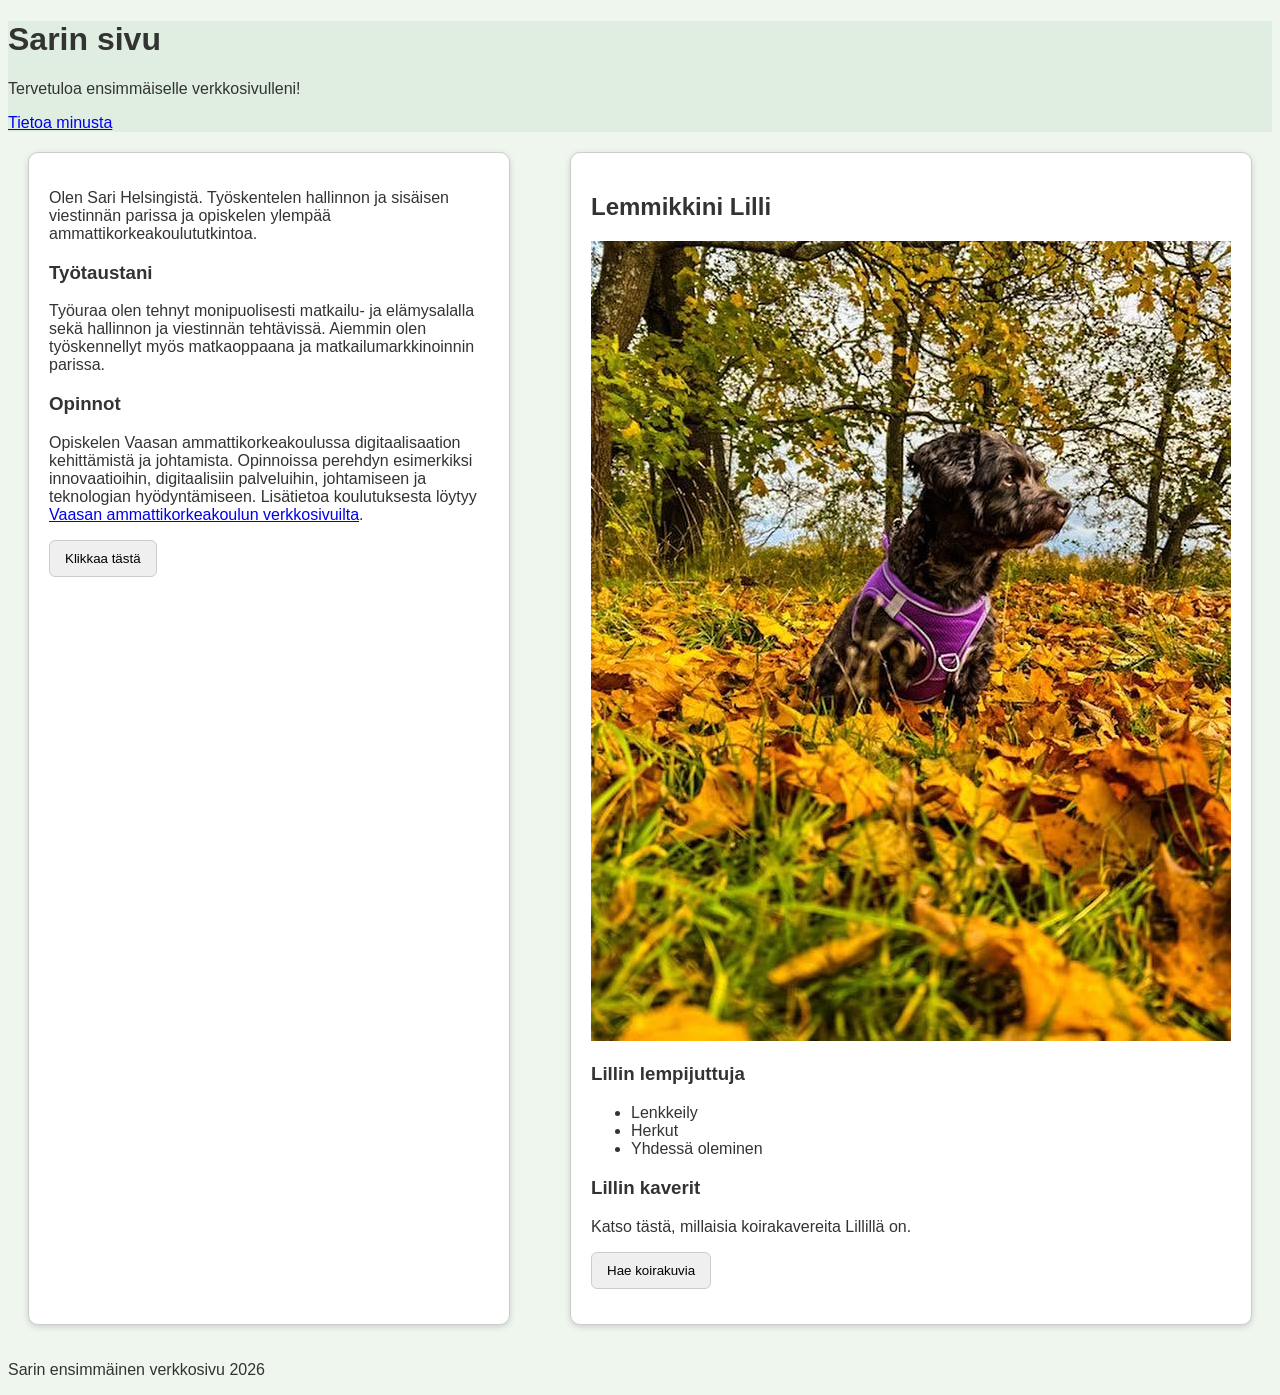
==== index.html @ 84284486 "Lisätty verkkosivun tiedostot" ====
<!DOCTYPE html>
<html lang="fi">

<head>
    <meta charset="UTF-8">
    <meta name="viewport" content="width=device-width, initial-scale=1.0">
    <title>Sarin sivu</title>

    <link rel="stylesheet" href="style.css">
</head>

<body>

    <header>
        <h1>Sarin sivu</h1>
        <p>Tervetuloa ensimmäiselle verkkosivulleni!</p>
        <nav>
        <a href="about.html">Tietoa minusta</a>
    </nav>
    </header>

    <main>
        <section>
            <p>
        Olen Sari Helsingistä. Työskentelen hallinnon ja sisäisen viestinnän
        parissa ja opiskelen ylempää ammattikorkeakoulututkintoa.
    </p>

    <h3>Työtaustani</h3>

    <p>
        Työuraa olen tehnyt monipuolisesti matkailu- ja elämysalalla sekä
        hallinnon ja viestinnän tehtävissä. Aiemmin olen työskennellyt myös
        matkaoppaana ja matkailumarkkinoinnin parissa.
    </p>

    <h3>Opinnot</h3>

    <p>
        Opiskelen Vaasan ammattikorkeakoulussa digitaalisaation kehittämistä
    ja johtamista. Opinnoissa perehdyn esimerkiksi innovaatioihin,
    digitaalisiin palveluihin, johtamiseen ja teknologian hyödyntämiseen.
    Lisätietoa koulutuksesta löytyy
                <a href="https://www.vamk.fi" target="_blank">Vaasan ammattikorkeakoulun verkkosivuilta</a>.
            </p>

            <button onclick="naytaViesti()">Klikkaa tästä</button>
        </section>

        <section>
            <h2>Lemmikkini Lilli</h2>

            <img src="Lilli.jpg" alt="Ruskea havannankoira Lilli">
                 

            <h3>Lillin lempijuttuja</h3>

            <ul>
                <li>Lenkkeily</li>
                <li>Herkut</li>
                <li>Yhdessä oleminen</li>
            </ul>

            <h3>Lillin kaverit</h3>

            <p>Katso tästä, millaisia koirakavereita Lillillä on.</p>
<button onclick="haeKoira()">Hae koirakuvia</button>

<div id="koiratulos"></div>
        </section>
    </main>

    <footer>
        <p>Sarin ensimmäinen verkkosivu 2026</p>
    </footer>

    <script src="script.js"></script

</body>

</html>
---- style.css ----
body {
    font-family: Arial, sans-serif;
    font-size: 16px;
    color: #333333;
    background-color: #eef6ee;
}

header {
    background-color: #dfeee0;
    color: #333333;
}
section {
    background-color: #ffffff;
    padding: 20px;
    margin: 20px;
    border: 1px solid #cccccc;
}
main {
    display: flex;
    gap: 20px;
    align-items: stretch;
}

section {
    flex: 1;
}
@media (max-width: 600px) {
    main {
        flex-direction: column;
    }

    section {
        margin: 10px;
        padding: 15px;
    }

    img {
        max-width: 100%;
        height: auto;
    }
}section {
    border-radius: 10px;
    box-shadow: 0 2px 6px rgba(0, 0, 0, 0.15);
}

nav a:hover {
    background-color: #dfeee0;
}
#koiratulos {
    margin-top: 15px;
}

#koiratulos img {
    max-width: 300px;
    border-radius: 10px;
}

button {
    padding: 10px 15px;
    border: 1px solid #cccccc;
    border-radius: 6px;
    cursor: pointer;
}
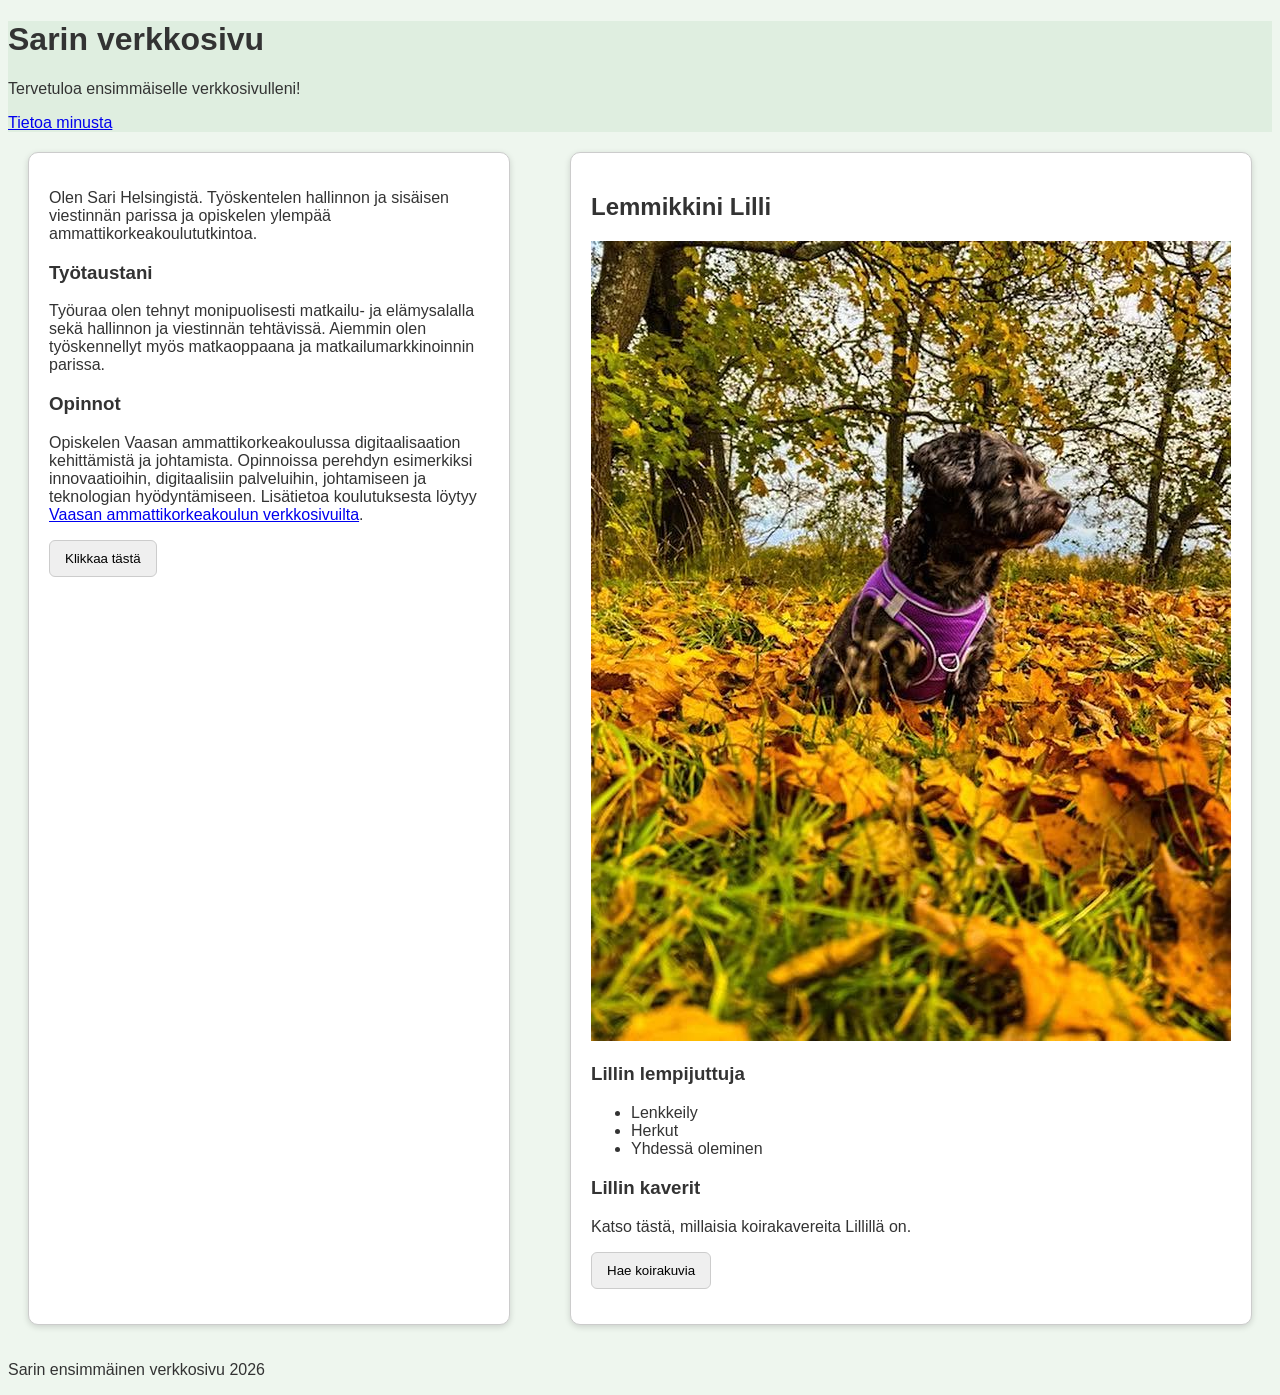
==== commit de0adc37: "Update index.html" ====
--- a/index.html
+++ b/index.html
@@ -12,7 +12,7 @@
 <body>
 
     <header>
-        <h1>Sarin sivu</h1>
+        <h1>Sarin verkkosivu</h1>
         <p>Tervetuloa ensimmäiselle verkkosivulleni!</p>
         <nav>
         <a href="about.html">Tietoa minusta</a>
@@ -78,4 +78,4 @@
 
 </body>
 
-</html>+</html>
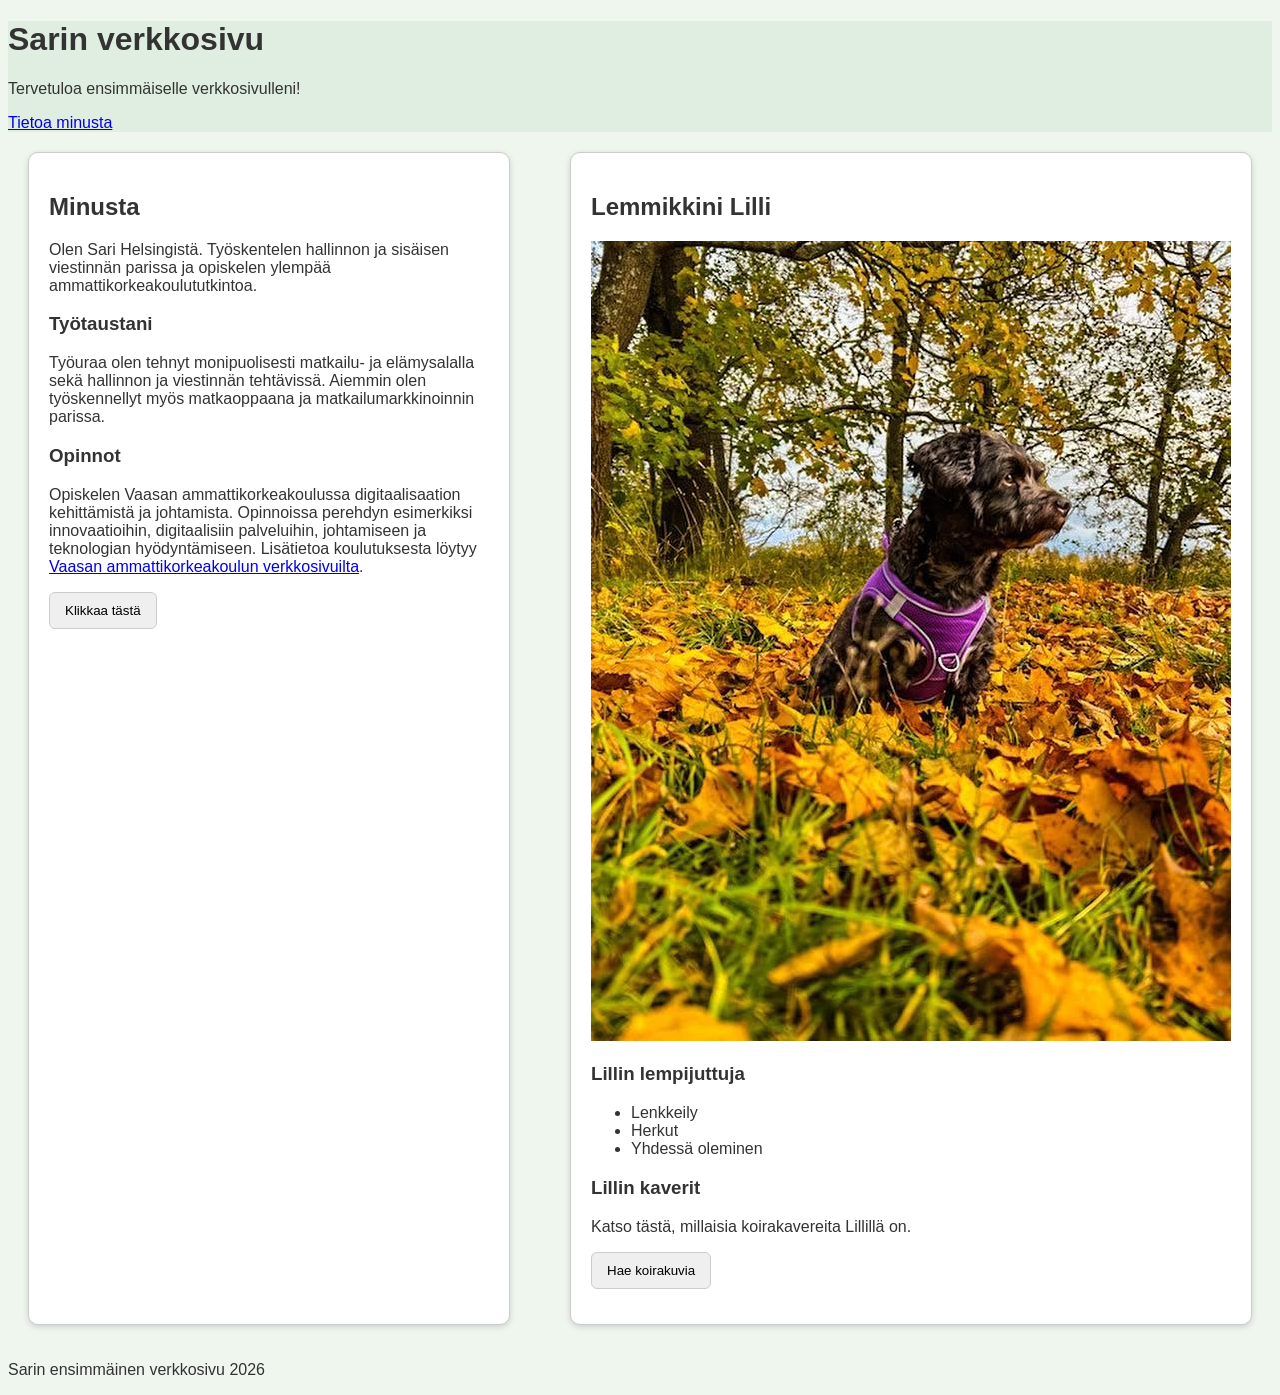
==== commit 19403342: "Update index.html" ====
--- a/index.html
+++ b/index.html
@@ -21,6 +21,7 @@
 
     <main>
         <section>
+            <h2>Minusta</h2>
             <p>
         Olen Sari Helsingistä. Työskentelen hallinnon ja sisäisen viestinnän
         parissa ja opiskelen ylempää ammattikorkeakoulututkintoa.
@@ -74,8 +75,6 @@
         <p>Sarin ensimmäinen verkkosivu 2026</p>
     </footer>
 
-    <script src="script.js"></script
-
+    <script src="Script.js"></script>
 </body>
-
 </html>
